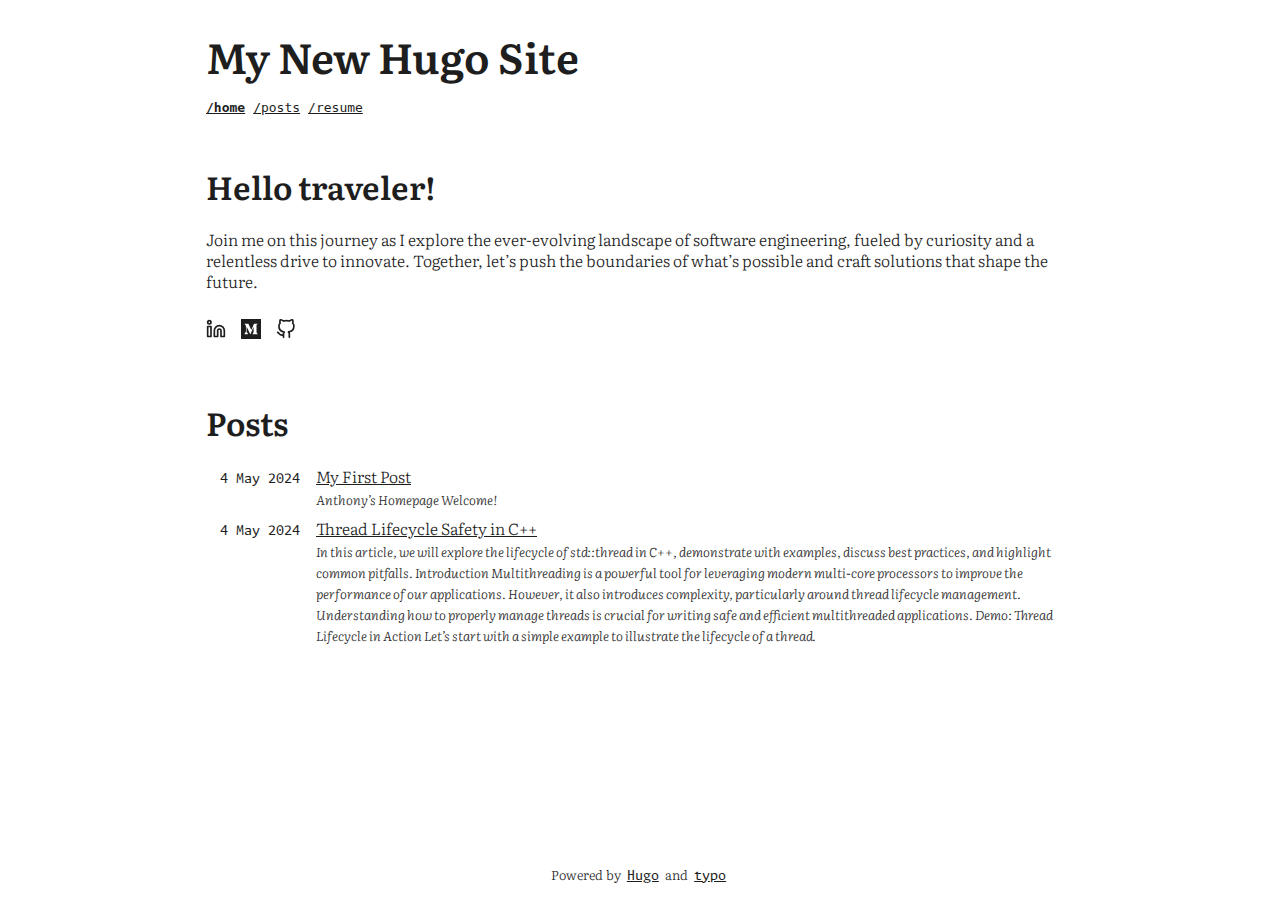
==== index.html @ 44d5b1f9 "hugo first commit" ====
<!DOCTYPE html>
<html lang="en-us"
  dir="ltr">

<head>
	<meta name="generator" content="Hugo 0.125.5">
  <meta charset="utf-8">
<meta name="viewport" content="width=device-width">
<title>My New Hugo Site</title>


<link rel="stylesheet" href="/assets/combined.min.71ad859825eb616f70adb7b10de8f7baefea8df3715e9dda3f78e232bed45d53.css" media="all">




  



</head>







<body class="auto">

  <div class="content">
    <header>
      

<div class="header">
    <h1 class="header-title">My New Hugo Site</h1>

    <div class="flex">
        

        
        
        <p class="small  bold ">
            <a href="/">
                /home
            </a>
        </p>
        
        <p class="small ">
            <a href="/posts">
                /posts
            </a>
        </p>
        
        <p class="small ">
            <a href="/resume">
                /resume
            </a>
        </p>
        
        
    </div>

</div>
    </header>

    <main class="main">
      






<div class="intro">
    
    <h1>Hello traveler!</h1>
    

    
    <p>Join me on this journey as I explore the ever-evolving landscape of software engineering,
fueled by curiosity and a relentless drive to innovate.
Together, let&rsquo;s push the boundaries of what&rsquo;s possible and craft solutions that shape the future.</p>
    
</div>





<div class="social-icons">
    <a href="https://www.linkedin.com/in/your-name" target="_blank" rel="noopener noreferrer me"
        title="Linkedin">
        <svg xmlns="http://www.w3.org/2000/svg" viewBox="0 0 24 24" fill="none" stroke="currentColor" stroke-width="2"
    stroke-linecap="round" stroke-linejoin="round">
    <path d="M16 8a6 6 0 0 1 6 6v7h-4v-7a2 2 0 0 0-2-2 2 2 0 0 0-2 2v7h-4v-7a6 6 0 0 1 6-6z"></path>
    <rect x="2" y="9" width="4" height="12"></rect>
    <circle cx="4" cy="4" r="2"></circle>
</svg>
    </a>
    <a href="https://medium.com/@your-name" target="_blank" rel="noopener noreferrer me"
        title="Medium">
        <svg version="1.0" xmlns="http://www.w3.org/2000/svg" fill="currentColor" stroke-width="2"
    viewBox="0 0 76.000000 76.000000" preserveAspectRatio="xMidYMid meet">
    <g transform="translate(0.000000,76.000000) scale(0.100000,-0.100000)">
        <path
            d="M0 380 l0 -380 380 0 380 0 0 380 0 380 -380 0 -380 0 0 -380z m334 85 c30 -63 57 -115 59 -115 2 0 16 30 31 68 15 37 37 88 49 115 l20 47 76 0 76 -1 -27 -20 -28 -21 0 -151 c0 -150 0 -151 27 -179 l27 -28 -109 0 -109 0 27 28 c26 27 27 32 26 143 0 131 3 134 -71 -58 -24 -62 -48 -113 -53 -113 -6 0 -17 16 -24 35 -7 19 -36 83 -64 142 l-52 108 -3 -98 c-3 -97 -2 -99 28 -133 16 -19 30 -39 30 -44 0 -6 -31 -10 -70 -10 -45 0 -70 4 -70 11 0 6 14 27 30 46 30 33 30 35 30 151 0 116 0 118 -31 155 l-30 37 75 0 76 0 54 -115z" />
    </g>
</svg>
    </a>
    <a href="https://github.com/your-name" target="_blank" rel="noopener noreferrer me"
        title="Github">
        <svg xmlns="http://www.w3.org/2000/svg" viewBox="0 0 24 24" fill="none" stroke="currentColor" stroke-width="2"
    stroke-linecap="round" stroke-linejoin="round">
    <path
        d="M9 19c-5 1.5-5-2.5-7-3m14 6v-3.87a3.37 3.37 0 0 0-.94-2.61c3.14-.35 6.44-1.54 6.44-7A5.44 5.44 0 0 0 20 4.77 5.07 5.07 0 0 0 19.91 1S18.73.65 16 2.48a13.38 13.38 0 0 0-7 0C6.27.65 5.09 1 5.09 1A5.07 5.07 0 0 0 5 4.77a5.44 5.44 0 0 0-1.5 3.78c0 5.42 3.3 6.61 6.44 7A3.37 3.37 0 0 0 9 18.13V22">
    </path>
</svg>
    </a>
</div>







<h1> Posts </h1>












<div class="post-line">

    
    
    
    


    <p class="line-date">4 May 2024 </p>

    <div>
        <p class="line-title"> <a href="/posts/my-first-post/">My First Post</a></p>

        
        <p class="line-summary"> Anthony&rsquo;s Homepage Welcome! </p>
        
    </div>
</div>

<div class="post-line">

    
    
    
    


    <p class="line-date">4 May 2024 </p>

    <div>
        <p class="line-title"> <a href="/posts/cpp-thread/">Thread Lifecycle Safety in C&#43;&#43;</a></p>

        
        <p class="line-summary"> In this article, we will explore the lifecycle of std::thread in C++, demonstrate with examples, discuss best practices, and highlight common pitfalls.
Introduction Multithreading is a powerful tool for leveraging modern multi-core processors to improve the performance of our applications. However, it also introduces complexity, particularly around thread lifecycle management. Understanding how to properly manage threads is crucial for writing safe and efficient multithreaded applications.
Demo: Thread Lifecycle in Action Let&rsquo;s start with a simple example to illustrate the lifecycle of a thread. </p>
        
    </div>
</div>







    </main>
  </div>

  <footer>
    <p>Powered by
    <a href="https://gohugo.io/">Hugo</a>
    and
    <a href="https://github.com/tomfran/typo">typo</a>
</p>


  </footer>

</body>


<script>

  function isAuto() {
    return document.body.classList.contains("auto");
  }

  function setTheme() {
    if (!isAuto()) {
      return
    }

    console
    document.body.classList.remove("auto");
    let cls = "light";

    console.log

    if (window.matchMedia && window.matchMedia('(prefers-color-scheme: dark)').matches) {
      cls = "dark";
    }

    document.body.classList.add(cls);

  }

  function invert() {
    document.body.classList.toggle("dark");
    document.body.classList.toggle("light");
  }

  if (isAuto()) {
    console.log("Setting invert listener");
    window.matchMedia('(prefers-color-scheme: dark)').addListener(invert);
  }

  setTheme();

</script>


</html>
---- assets/combined.min.71ad859825eb616f70adb7b10de8f7baefea8df3715e9dda3f78e232bed45d53.css ----
*,::after,::before{box-sizing:border-box}html{-webkit-tap-highlight-color:transparent;overflow-y:scroll;-webkit-text-size-adjust:100%;text-size-adjust:100%}a,button,body,h1,h2,h3,h4,h5,h6{color:var(--primary)}body{font-family:-apple-system,BlinkMacSystemFont,segoe ui,Roboto,Oxygen,Ubuntu,Cantarell,open sans,helvetica neue,sans-serif;font-size:18px;line-height:1.6;word-break:break-word;background:var(--theme)}article,aside,figcaption,figure,header,hgroup,main,nav,section,table{display:block}h1,h2,h3,h4,h5,h6{line-height:1.2}h1,h2,h3,h4,h5,h6,p{margin-top:0;margin-bottom:0}ul{padding:0}a{text-decoration:none}body,figure,ul{margin:0}table{width:100%;border-collapse:collapse;border-spacing:0;overflow-x:auto;word-break:keep-all}button,input,textarea{padding:0;font:inherit;background:0 0;border:0}input,textarea{outline:0}button,input[type=button],input[type=submit]{cursor:pointer}input:-webkit-autofill,textarea:-webkit-autofill{box-shadow:0 0 0 50px var(--theme)inset}img{display:block;max-width:100%}:root{--main-width:900px;--main-padding:1rem;--main-padding-bottom:3rem;--header-top-gap:2rem;--header-bottom-gap:2rem;--header-menu-side-gap:.5rem;--header-menu-top-gap:1rem;--h1-margin-top:2rem;--h1-margin-bottom:1.5rem;--h2-margin-top:2rem;--h2-margin-bottom:1.5rem;--hx-margin-top:1.5rem;--hx-margin-bottom:1rem;--p-margin-top:1rem;--p-margin-bottom:1rem;--code-margin-top:2rem;--code-margin-bottom:2rem;--li-indent:1.5rem;--ul-margin-top:1rem;--ul-margin-bottom:1rem;--toc-margin-top:2rem;--toc-margin-bottom:3rem;--code-padding:1.5rem;--code-border-radius:10px;--social-icons-bottom-margin:3rem;--footer-height:3rem;--content-height:calc(100vh - var(--footer-height));--content:rgb(30, 30, 30);--background:rgb(255, 255, 255);--code-background:rgb(245, 245, 245)}.dark{--content:rgb(218, 218, 218);--background:rgb(30, 30, 30);--code-background:rgb(40, 40, 40)}@media screen and (max-width:1024px){:root{--main-width:750px;--header-top-gap:1rem}}@media screen and (max-width:640px){:root{--header-top-gap:1rem;--social-icons-bottom-margin:0rem}}.flex{display:flex}.bold{font-weight:700}.italic{font-style:italic}.small{font-size:medium}.monospace{font-family:monaspace}@font-face{font-family:literata;src:url(/fonts/Literata/Literata-Light.woff2)format('woff2');font-weight:light;font-style:normal}@font-face{font-family:literata;src:url(/fonts/Literata/Literata-LightItalic.woff2)format('woff2');font-weight:light;font-style:italic}@font-face{font-family:literata;src:url(/fonts/Literata/Literata-SemiBold.woff2)format('woff2');font-weight:700;font-style:normal}@font-face{font-family:literata;src:url(/fonts/Literata/Literata-SemiBoldItalic.woff2)format('woff2');font-weight:700;font-style:italic}@font-face{font-family:monaspace;src:url(/fonts/Monaspace/MonaspaceArgon-Regular.woff)format('woff');font-weight:400;font-style:normal}@font-face{font-family:monaspace;src:url(/fonts/Monaspace/MonaspaceArgon-SemiBold.woff)format('woff');font-weight:700;font-style:normal}html{scroll-behavior:smooth}body{font-family:literata;font-size:1rem;color:var(--content);line-height:1.3rem;margin:auto;max-width:var(--main-width);padding-left:var(--main-padding);padding-right:var(--main-padding);color:var(--content);background:var(--background)}.content{min-height:var(--content-height)!important}h1{margin-top:var(--h1-margin-top);margin-bottom:var(--h1-margin-bottom);font-size:2em}h2{margin-top:var(--h2-margin-top);margin-bottom:var(--h2-margin-bottom);font-size:1.5em}h3,h4,h5,h6{font-size:1.2em;margin-top:var(--hx-margin-top);margin-bottom:var(--hx-margin-bottom)}p{margin-top:var(--p-margin-top);margin-bottom:var(--p-margin-bottom)}ul{margin-top:var(--ul-margin-top);margin-bottom:var(--ul-margin-bottom)}li{margin-left:var(--li-indent)}a{text-decoration:underline}pre{padding:var(--code-padding);overflow:scroll;border-radius:var(--code-border-radius);margin-top:var(--code-margin-top);margin-bottom:var(--code-margin-bottom);background-color:var(--code-background)!important;overflow-x:auto;-ms-overflow-style:none;scrollbar-width:none}pre::-webkit-scrollbar{display:none}code{padding:.25em .5em;font-size:85%;color:#000;background-color:#f9f9f9;font-size:.9em}.katex-display{overflow-x:auto;overflow-y:hidden;-ms-overflow-style:none;scrollbar-width:none}.katex-display::-webkit-scrollbar{display:none}.footnotes{margin-top:3rem;border-style:none}hr{border:1px solid var(--content);margin-top:3rem;margin-bottom:2rem}.header{padding-top:var(--header-top-gap);margin-bottom:var(--header-bottom-gap)}.header p{font-family:monospace;margin-top:var(--header-menu-top-gap);margin-right:var(--header-menu-side-gap)}.header-title{font-size:2.6em;font-weight:700;margin-bottom:0;margin-top:0}footer{font-size:small;display:flex;justify-content:center;align-items:center;max-height:var(--footer-height)}footer a{font-family:monaspace;margin-left:.2rem;margin-right:.2rem}.post-line{margin-bottom:.5rem;display:flex;align-items:baseline}.post-line p{margin-top:0;margin-bottom:0}.line-date{font-size:small;font-family:monaspace;min-width:110px;max-width:110px;text-align:right;padding-right:1rem;margin-top:0;margin-bottom:0}.line-title{margin:0}.line-summary{font-size:small;margin-top:.2rem!important;font-style:italic}.pagination{display:flex;align-items:center;margin-top:1rem;margin-bottom:1rem;justify-content:center}.pagination-control{min-width:3rem;margin-left:.5rem;margin-right:.5rem;text-align:center;align-items:center}.page-number{min-width:3rem;margin-left:.5rem;margin-right:.5rem;display:flex;align-items:center;justify-content:center;align-items:center;font-weight:700}.social-icons{padding:12px 0;margin-bottom:var(--social-icons-bottom-margin)}.social-icons a{text-decoration:none}.social-icons a:not(:last-of-type){margin-inline-end:12px}.social-icons a svg{height:20px;width:20px}.single-intro-container{margin-top:1rem;margin-bottom:2rem}.single-title{margin-bottom:.5rem}.single-readtime{margin-top:.5rem}.single-summary{font-style:italic;margin-bottom:0}.single-content{margin-bottom:6rem}.toc{margin-top:var(--toc-margin-top);margin-bottom:var(--toc-margin-bottom)}.toc ul{margin-top:.1rem;margin-bottom:.1rem}.toc li{margin-top:.1rem;margin-bottom:.1rem}.autonumber{counter-reset:h2-counter 0}.autonumber h2{counter-increment:h2-counter 1;counter-reset:h3-counter 0}.autonumber h3{counter-increment:h3-counter 1;counter-reset:h4-counter 0}.autonumber h4{counter-increment:h4-counter 1}.autonumber h2:before{content:counter(h2-counter)"\00a0\00a0"}.autonumber h3:before{content:counter(h2-counter)"." counter(h3-counter)"\00a0\00a0"}.autonumber h4:before{content:counter(h2-counter)"." counter(h3-counter)"." counter(h4-counter)"\00a0\00a0"}.dark .img-light{display:none!important}.light .img-dark{display:none!important}.not-found{display:flex;align-items:center;justify-content:center}.not-found div{text-align:center}.not-found div h1{font-size:6rem;margin-bottom:3rem}
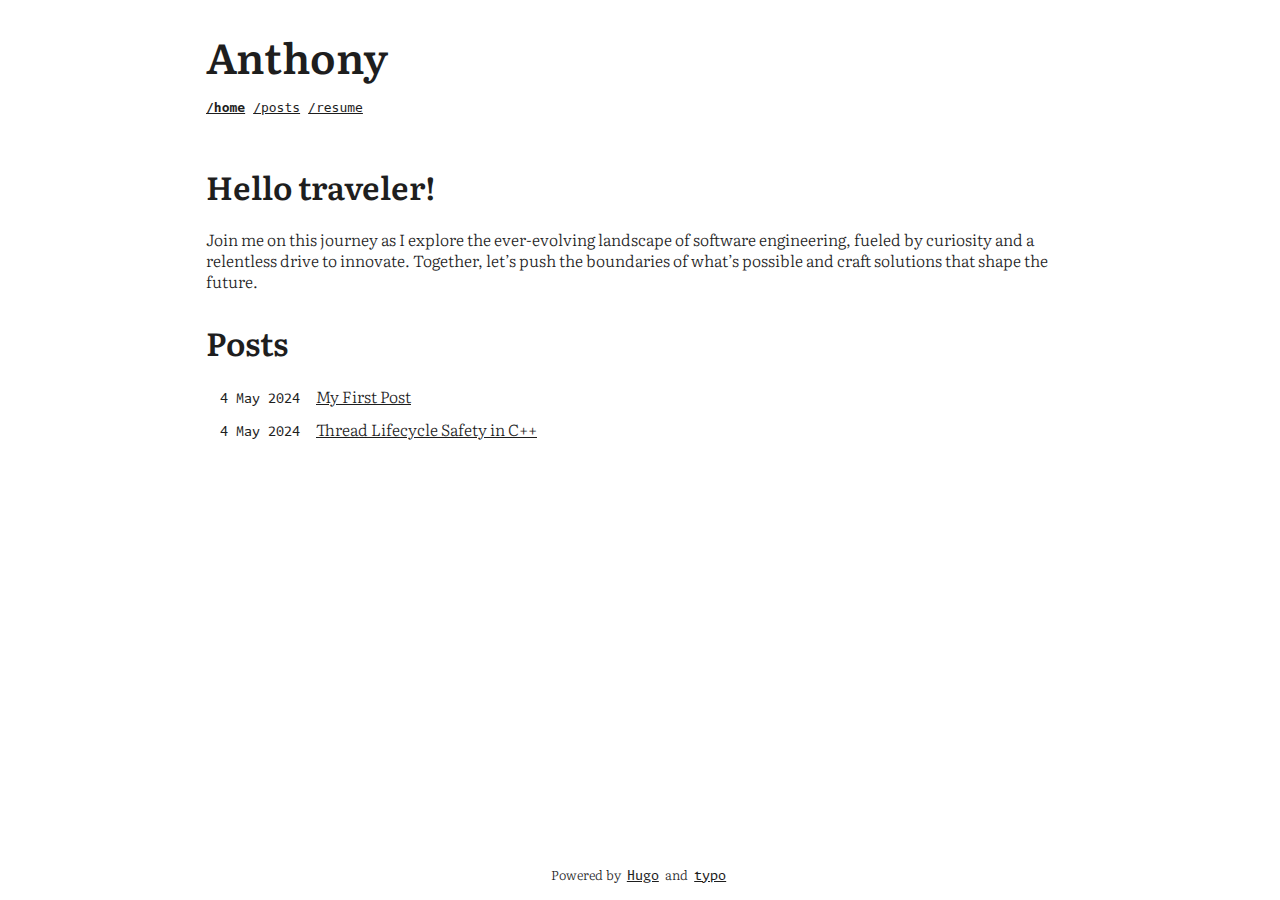
==== commit 8c319738: "update" ====
--- a/index.html
+++ b/index.html
@@ -6,7 +6,7 @@
 	<meta name="generator" content="Hugo 0.125.5">
   <meta charset="utf-8">
 <meta name="viewport" content="width=device-width">
-<title>My New Hugo Site</title>
+<title>Anthony</title>
 
 
 <link rel="stylesheet" href="/assets/combined.min.71ad859825eb616f70adb7b10de8f7baefea8df3715e9dda3f78e232bed45d53.css" media="all">
@@ -33,7 +33,7 @@
       
 
 <div class="header">
-    <h1 class="header-title">My New Hugo Site</h1>
+    <h1 class="header-title">Anthony</h1>
 
     <div class="flex">
         
@@ -88,37 +88,6 @@
 
 
 
-<div class="social-icons">
-    <a href="https://www.linkedin.com/in/your-name" target="_blank" rel="noopener noreferrer me"
-        title="Linkedin">
-        <svg xmlns="http://www.w3.org/2000/svg" viewBox="0 0 24 24" fill="none" stroke="currentColor" stroke-width="2"
-    stroke-linecap="round" stroke-linejoin="round">
-    <path d="M16 8a6 6 0 0 1 6 6v7h-4v-7a2 2 0 0 0-2-2 2 2 0 0 0-2 2v7h-4v-7a6 6 0 0 1 6-6z"></path>
-    <rect x="2" y="9" width="4" height="12"></rect>
-    <circle cx="4" cy="4" r="2"></circle>
-</svg>
-    </a>
-    <a href="https://medium.com/@your-name" target="_blank" rel="noopener noreferrer me"
-        title="Medium">
-        <svg version="1.0" xmlns="http://www.w3.org/2000/svg" fill="currentColor" stroke-width="2"
-    viewBox="0 0 76.000000 76.000000" preserveAspectRatio="xMidYMid meet">
-    <g transform="translate(0.000000,76.000000) scale(0.100000,-0.100000)">
-        <path
-            d="M0 380 l0 -380 380 0 380 0 0 380 0 380 -380 0 -380 0 0 -380z m334 85 c30 -63 57 -115 59 -115 2 0 16 30 31 68 15 37 37 88 49 115 l20 47 76 0 76 -1 -27 -20 -28 -21 0 -151 c0 -150 0 -151 27 -179 l27 -28 -109 0 -109 0 27 28 c26 27 27 32 26 143 0 131 3 134 -71 -58 -24 -62 -48 -113 -53 -113 -6 0 -17 16 -24 35 -7 19 -36 83 -64 142 l-52 108 -3 -98 c-3 -97 -2 -99 28 -133 16 -19 30 -39 30 -44 0 -6 -31 -10 -70 -10 -45 0 -70 4 -70 11 0 6 14 27 30 46 30 33 30 35 30 151 0 116 0 118 -31 155 l-30 37 75 0 76 0 54 -115z" />
-    </g>
-</svg>
-    </a>
-    <a href="https://github.com/your-name" target="_blank" rel="noopener noreferrer me"
-        title="Github">
-        <svg xmlns="http://www.w3.org/2000/svg" viewBox="0 0 24 24" fill="none" stroke="currentColor" stroke-width="2"
-    stroke-linecap="round" stroke-linejoin="round">
-    <path
-        d="M9 19c-5 1.5-5-2.5-7-3m14 6v-3.87a3.37 3.37 0 0 0-.94-2.61c3.14-.35 6.44-1.54 6.44-7A5.44 5.44 0 0 0 20 4.77 5.07 5.07 0 0 0 19.91 1S18.73.65 16 2.48a13.38 13.38 0 0 0-7 0C6.27.65 5.09 1 5.09 1A5.07 5.07 0 0 0 5 4.77a5.44 5.44 0 0 0-1.5 3.78c0 5.42 3.3 6.61 6.44 7A3.37 3.37 0 0 0 9 18.13V22">
-    </path>
-</svg>
-    </a>
-</div>
-
 
 
 
@@ -152,8 +121,6 @@
         <p class="line-title"> <a href="/posts/my-first-post/">My First Post</a></p>
 
         
-        <p class="line-summary"> Anthony&rsquo;s Homepage Welcome! </p>
-        
     </div>
 </div>
 
@@ -170,10 +137,6 @@
     <div>
         <p class="line-title"> <a href="/posts/cpp-thread/">Thread Lifecycle Safety in C&#43;&#43;</a></p>
 
-        
-        <p class="line-summary"> In this article, we will explore the lifecycle of std::thread in C++, demonstrate with examples, discuss best practices, and highlight common pitfalls.
-Introduction Multithreading is a powerful tool for leveraging modern multi-core processors to improve the performance of our applications. However, it also introduces complexity, particularly around thread lifecycle management. Understanding how to properly manage threads is crucial for writing safe and efficient multithreaded applications.
-Demo: Thread Lifecycle in Action Let&rsquo;s start with a simple example to illustrate the lifecycle of a thread. </p>
         
     </div>
 </div>
